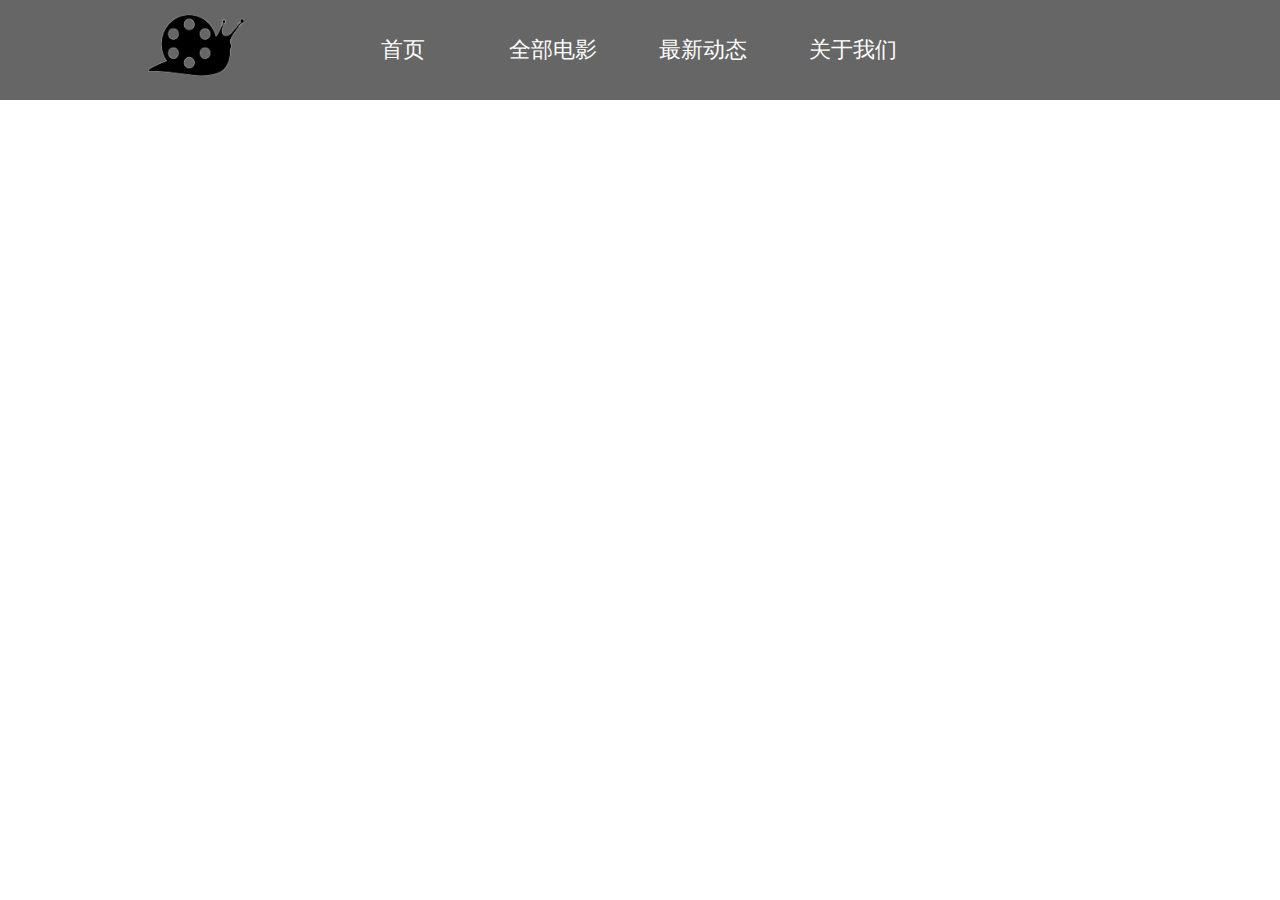
==== allMovie.html @ a3ac8f7b "xingMovie" ====
<!DOCTYPE html>
<html>
	<head>
		<meta charset="utf-8">
		<title>全部电影</title>
		<link rel="stylesheet" type="text/css" href="css/allMovie.css"/>
	</head>
	<body>
		<header>
			<div class="header">
				<div class="header_left">
					<img src="img/logo.png" />
				</div>
				<div class="header_right">
					<li><a href="index.html">首页</a></li>
					<li><a href="allMovie.html">全部电影</li>
					<li><a href="news.html">最新动态</li>
					<li>关于我们</li>
				</div>
			</div>
		</header>
	</body>
</html>
---- css/allMovie.css ----
body,
h1,
h2,
h3,
h4,
h5,
h6,
hr,
p,
blockquote,

/* structural elements 结构元素 */

dl,
dt,
dd,
ul,
ol,
li,

/* list elements 列表元素 */

pre,

/* text formatting elements 文本格式元素 */

fieldset,
button,
input,
textarea,

/* form elements 表单元素 */

th,
td {
	/* table elements 表格元素 */
	margin: 0;
	padding: 0;
}

li {
	list-style: none;
}
a{
	text-decoration: none;
	color: #FFFFFF;
}
body,
html {
	margin: 0;
	padding: 0;
	border: 0;
	height: 100%;
	width: 100%;
}

header {
	width: 100%;
	height: 100px;
	background-color: rgba(0, 0, 0, 0.6);
}

header .header {
	width: 80%;
	height: 100px;
	margin: 0 auto;
}

header .header .header_left {
	width: 200px;
	height: 100px;
	float: left;
}

header .header .header_left img {
	margin-top: 14px;
	margin-left: 20px;
	vertical-align: middle;
	width: 96.3px;
	height: 61.6px;
}

header .header .header_right {
	width: 600px;
	overflow: hidden;
	font-size: 22px;
	font-family: "微软雅黑";
}

header .header .header_right li {
	float: left;
	width: 25%;
	color: #FFFFFF;
	text-align: center;
	line-height: 100px;
}

header .header .header_right li:hover {
	background-color: rgba(0,0,0,0.8);
}
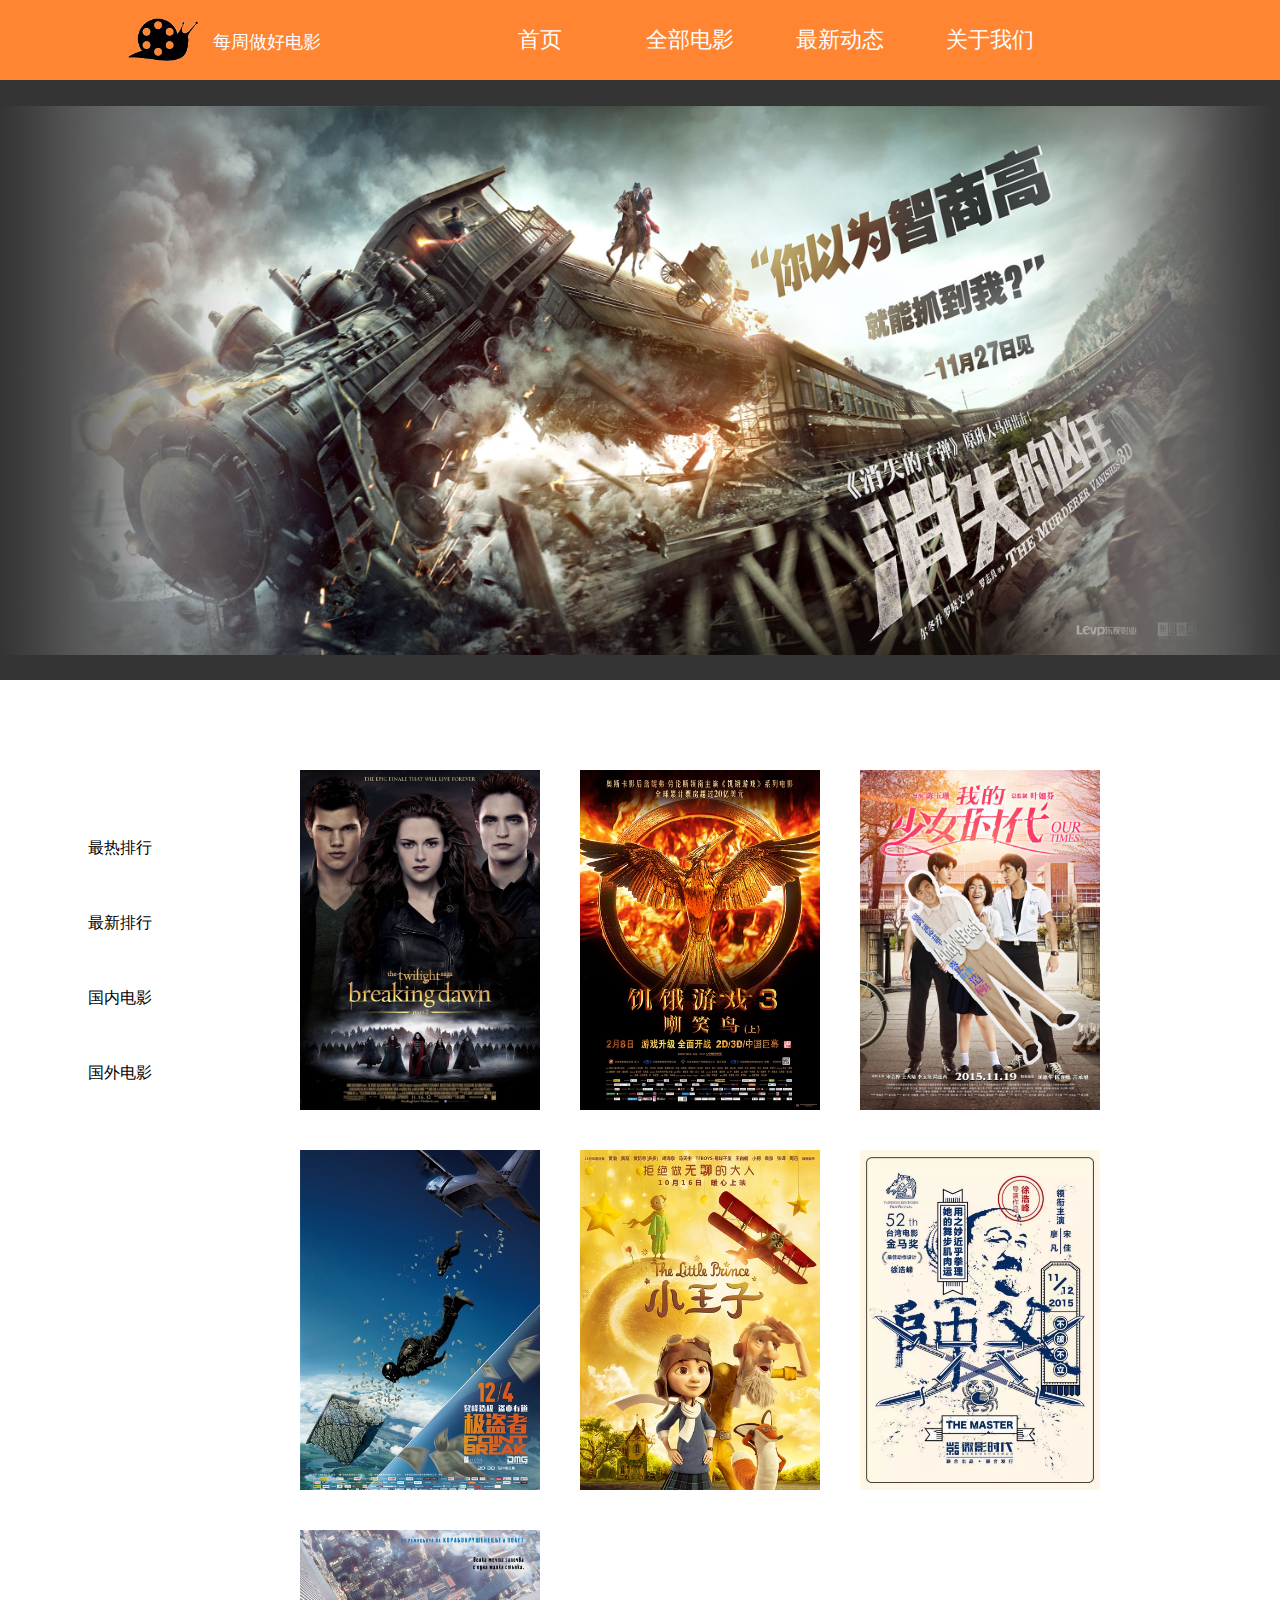
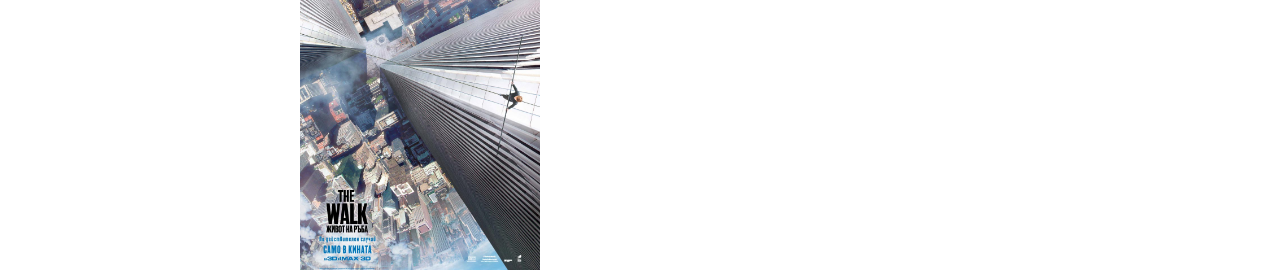
==== commit ea69e47b: "xingMovie" ====
--- a/allMovie.html
+++ b/allMovie.html
@@ -1,23 +1,104 @@
 <!DOCTYPE html>
 <html>
+
 	<head>
 		<meta charset="utf-8">
 		<title>全部电影</title>
-		<link rel="stylesheet" type="text/css" href="css/allMovie.css"/>
+		<link rel="stylesheet" type="text/css" href="css/allMovie.css" />
 	</head>
+
 	<body>
 		<header>
 			<div class="header">
 				<div class="header_left">
 					<img src="img/logo.png" />
+					<span>每周做好电影 </span>
 				</div>
 				<div class="header_right">
 					<li><a href="index.html">首页</a></li>
-					<li><a href="allMovie.html">全部电影</li>
-					<li><a href="news.html">最新动态</li>
+					<li><a href="allMovie.html">全部电影</a></li>
+					<li><a href="news.html">最新动态</a></li>
 					<li>关于我们</li>
 				</div>
 			</div>
 		</header>
+		<div class="banner">
+			<div></div>
+			<div></div>
+			<div></div>
+			<div></div>
+			<div></div>
+			<div id="arrow"><span id="pre"></span><span id="next"></span></div>
+		</div>
+		<div class="body">
+			<div class="sidebar">
+				<ul>
+					<li>最热排行</li>
+					<li>最新排行</li>
+					<li>国内电影</li>
+					<li>国外电影</li>
+				</ul>
+			</div>
+			<div class="content" id="content">
+				<a href="breakdown"><div class="container_mov">
+					<span class="declare"></span>
+				</div></a>
+				<a href=""><div class="container_mov">
+					<span class="declare"></span>
+				</div></a>
+				<a href=""><div class="container_mov">
+					<span class="declare"></span>
+				</div></a>
+				<a href=""><div class="container_mov">
+					<span class="declare"></span>
+				</div></a>
+				<a href=""><div class="container_mov">
+					<span class="declare"></span>
+				</div></a>
+				<a href=""><div class="container_mov">
+					<span class="declare"></span>
+				</div></a>
+				<a href=""><div class="container_mov">
+					<span class="declare"></span>
+				</div></a>
+				<a href=""><div class="container_mov">
+					<span class="declare"></span>
+				</div></a>
+			</div>
+		</div>
+		<script>
+			window.onload = function(){
+				! function(){
+					var imgUrl = [
+							'img/breaking_down/breaking_dawn.jpeg',
+							'img/hunger_game3/hunger_game3_small.jpg',
+							'img/Our_Times/OT.jpg',
+							'img/point_break/point_break_small.jpg',
+							'img/The_little_primce/The_little_primce_small.jpg',
+							'img/The_Master/The_Master.jpg',
+							'img/The_Walk/The_Walk.jpg'
+							];
+					var mImg = document.getElementById('content').getElementsByTagName('div');
+					for(var i = 0; i < mImg.length; i++){
+						console.log(imgUrl[i]);
+						mImg[i].style.backgroundImage = 'url('+ imgUrl[i] +')';
+						mImg[i].style.backgroundSize = 'cover';
+						mImg[i].style.backgroundPosition = 'center';
+					}
+				}();
+				
+				! function(){
+					var imgUrl = [
+								'img/The_little_primce/The_little_primce.jpg',
+								'img/The_Murdener_Vanishes/TMV1.jpg',
+								'img/Inside_Out/IO.jpg',
+								'img/Lost_In_Hongkong/LIH.jpg',
+								'img/Young_For_You/YFY.jpg',
+								
+								]
+				}();
+			}
+		</script>
 	</body>
-</html>
+
+</html>--- a/css/allMovie.css
+++ b/css/allMovie.css
@@ -56,28 +56,39 @@
 
 header {
 	width: 100%;
-	height: 100px;
-	background-color: rgba(0, 0, 0, 0.6);
+	height: 80px;
+	background-color: rgba(255, 102, 0, 0.8);
+	min-width: 1024px;
 }
 
 header .header {
 	width: 80%;
-	height: 100px;
+	height: 100%;
 	margin: 0 auto;
 }
 
 header .header .header_left {
-	width: 200px;
-	height: 100px;
+	width: 250px;
+	height: 100%;
 	float: left;
 }
 
 header .header .header_left img {
-	margin-top: 14px;
-	margin-left: 20px;
+	margin-top: 18px;
 	vertical-align: middle;
-	width: 96.3px;
-	height: 61.6px;
+	width: 70.2px;
+	height: 43.2px;
+	float: left;
+}
+
+header .header .header_left span {
+	color: #FFFFFF;
+	margin-top: 30px;
+	margin-left: 15px;
+	display: block;
+	float: left;
+	font-family: "微软雅黑";
+	font-size: 18px;
 }
 
 header .header .header_right {
@@ -85,6 +96,7 @@
 	overflow: hidden;
 	font-size: 22px;
 	font-family: "微软雅黑";
+	margin: 0 auto;
 }
 
 header .header .header_right li {
@@ -92,9 +104,62 @@
 	width: 25%;
 	color: #FFFFFF;
 	text-align: center;
-	line-height: 100px;
+	line-height: 80px;
 }
 
 header .header .header_right li:hover {
 	background-color: rgba(0,0,0,0.8);
-}+}
+
+.banner{
+	width: 100%;
+	height: 600px;
+	background-color: #343434;
+	background-image: url(../img/The_Murdener_Vanishes/TMV7.jpg);
+	background-position: center;
+	background-size: contain;
+	background-repeat: no-repeat;
+}
+
+.banner div{
+	background-position: center;
+	background-size: contain;
+	background-repeat: no-repeat;
+}
+.body{
+	width: 1240px;
+	overflow: hidden;
+	margin: 0 auto;
+	padding-top: 30px;
+}
+.body .sidebar{
+	width: 200px;
+	height: 300px;
+	float: left;
+	padding-top: 100px;
+}
+
+.body .sidebar li{
+	display: block;
+	text-align: center;
+	width: 100%;
+	height: 75px;
+	line-height: 75px;
+}
+
+.body .content{
+	width: 1000px;
+	float: left;
+	padding-top: 20px;
+	padding-left: 40px;
+}
+
+.body .content .container_mov{
+	width: 240px;
+	height: 340px;
+	float: left;
+	margin-left:40px;
+	margin-top: 40px;
+}
+
+
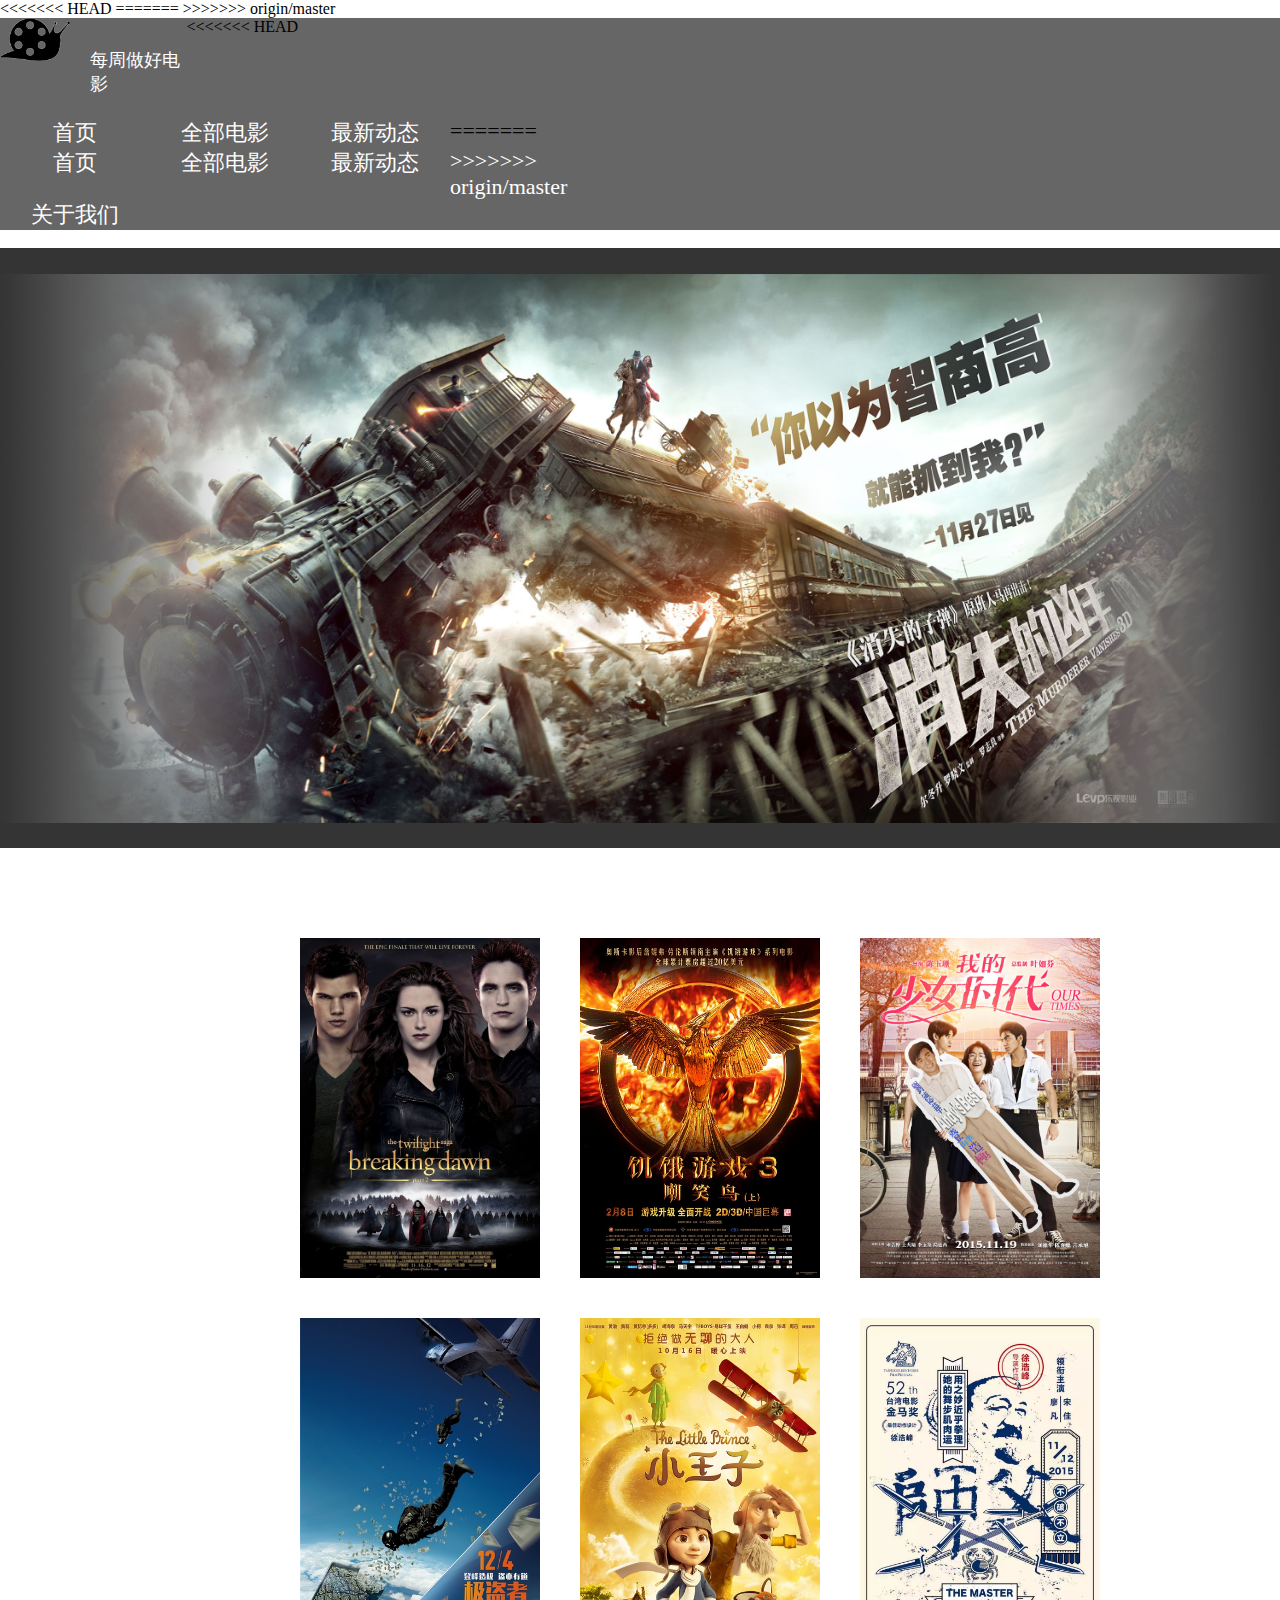
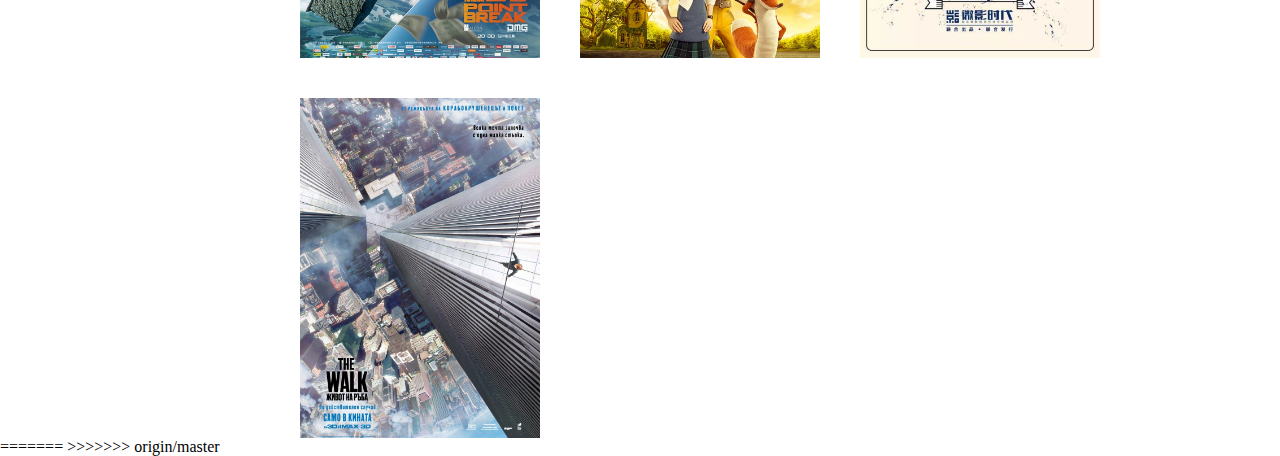
==== commit bb7cc10d: "Merge remote-tracking branch 'origin/master'" ====
--- a/allMovie.html
+++ b/allMovie.html
@@ -1,5 +1,6 @@
 <!DOCTYPE html>
 <html>
+<<<<<<< HEAD
 
 	<head>
 		<meta charset="utf-8">
@@ -7,21 +8,37 @@
 		<link rel="stylesheet" type="text/css" href="css/allMovie.css" />
 	</head>
 
+=======
+	<head>
+		<meta charset="utf-8">
+		<title>全部电影</title>
+		<link rel="stylesheet" type="text/css" href="css/allMovie.css"/>
+	</head>
+>>>>>>> origin/master
 	<body>
 		<header>
 			<div class="header">
 				<div class="header_left">
 					<img src="img/logo.png" />
+<<<<<<< HEAD
 					<span>每周做好电影 </span>
 				</div>
 				<div class="header_right">
 					<li><a href="index.html">首页</a></li>
 					<li><a href="allMovie.html">全部电影</a></li>
 					<li><a href="news.html">最新动态</a></li>
+=======
+				</div>
+				<div class="header_right">
+					<li><a href="index.html">首页</a></li>
+					<li><a href="allMovie.html">全部电影</li>
+					<li><a href="news.html">最新动态</li>
+>>>>>>> origin/master
 					<li>关于我们</li>
 				</div>
 			</div>
 		</header>
+<<<<<<< HEAD
 		<div class="banner">
 			<div></div>
 			<div></div>
@@ -101,4 +118,8 @@
 		</script>
 	</body>
 
-</html>+</html>
+=======
+	</body>
+</html>
+>>>>>>> origin/master
--- a/css/allMovie.css
+++ b/css/allMovie.css
@@ -56,24 +56,39 @@
 
 header {
 	width: 100%;
+<<<<<<< HEAD
 	height: 80px;
 	background-color: rgba(255, 102, 0, 0.8);
 	min-width: 1024px;
+=======
+	height: 100px;
+	background-color: rgba(0, 0, 0, 0.6);
+>>>>>>> origin/master
 }
 
 header .header {
 	width: 80%;
+<<<<<<< HEAD
 	height: 100%;
+=======
+	height: 100px;
+>>>>>>> origin/master
 	margin: 0 auto;
 }
 
 header .header .header_left {
+<<<<<<< HEAD
 	width: 250px;
 	height: 100%;
+=======
+	width: 200px;
+	height: 100px;
+>>>>>>> origin/master
 	float: left;
 }
 
 header .header .header_left img {
+<<<<<<< HEAD
 	margin-top: 18px;
 	vertical-align: middle;
 	width: 70.2px;
@@ -89,6 +104,13 @@
 	float: left;
 	font-family: "微软雅黑";
 	font-size: 18px;
+=======
+	margin-top: 14px;
+	margin-left: 20px;
+	vertical-align: middle;
+	width: 96.3px;
+	height: 61.6px;
+>>>>>>> origin/master
 }
 
 header .header .header_right {
@@ -96,7 +118,10 @@
 	overflow: hidden;
 	font-size: 22px;
 	font-family: "微软雅黑";
+<<<<<<< HEAD
 	margin: 0 auto;
+=======
+>>>>>>> origin/master
 }
 
 header .header .header_right li {
@@ -104,11 +129,16 @@
 	width: 25%;
 	color: #FFFFFF;
 	text-align: center;
+<<<<<<< HEAD
 	line-height: 80px;
+=======
+	line-height: 100px;
+>>>>>>> origin/master
 }
 
 header .header .header_right li:hover {
 	background-color: rgba(0,0,0,0.8);
+<<<<<<< HEAD
 }
 
 .banner{
@@ -163,3 +193,6 @@
 }
 
 
+=======
+}
+>>>>>>> origin/master
--- a/css/allMovie.css
+++ b/css/allMovie.css
@@ -56,24 +56,39 @@
 
 header {
 	width: 100%;
+<<<<<<< HEAD
 	height: 80px;
 	background-color: rgba(255, 102, 0, 0.8);
 	min-width: 1024px;
+=======
+	height: 100px;
+	background-color: rgba(0, 0, 0, 0.6);
+>>>>>>> origin/master
 }
 
 header .header {
 	width: 80%;
+<<<<<<< HEAD
 	height: 100%;
+=======
+	height: 100px;
+>>>>>>> origin/master
 	margin: 0 auto;
 }
 
 header .header .header_left {
+<<<<<<< HEAD
 	width: 250px;
 	height: 100%;
+=======
+	width: 200px;
+	height: 100px;
+>>>>>>> origin/master
 	float: left;
 }
 
 header .header .header_left img {
+<<<<<<< HEAD
 	margin-top: 18px;
 	vertical-align: middle;
 	width: 70.2px;
@@ -89,6 +104,13 @@
 	float: left;
 	font-family: "微软雅黑";
 	font-size: 18px;
+=======
+	margin-top: 14px;
+	margin-left: 20px;
+	vertical-align: middle;
+	width: 96.3px;
+	height: 61.6px;
+>>>>>>> origin/master
 }
 
 header .header .header_right {
@@ -96,7 +118,10 @@
 	overflow: hidden;
 	font-size: 22px;
 	font-family: "微软雅黑";
+<<<<<<< HEAD
 	margin: 0 auto;
+=======
+>>>>>>> origin/master
 }
 
 header .header .header_right li {
@@ -104,11 +129,16 @@
 	width: 25%;
 	color: #FFFFFF;
 	text-align: center;
+<<<<<<< HEAD
 	line-height: 80px;
+=======
+	line-height: 100px;
+>>>>>>> origin/master
 }
 
 header .header .header_right li:hover {
 	background-color: rgba(0,0,0,0.8);
+<<<<<<< HEAD
 }
 
 .banner{
@@ -163,3 +193,6 @@
 }
 
 
+=======
+}
+>>>>>>> origin/master
